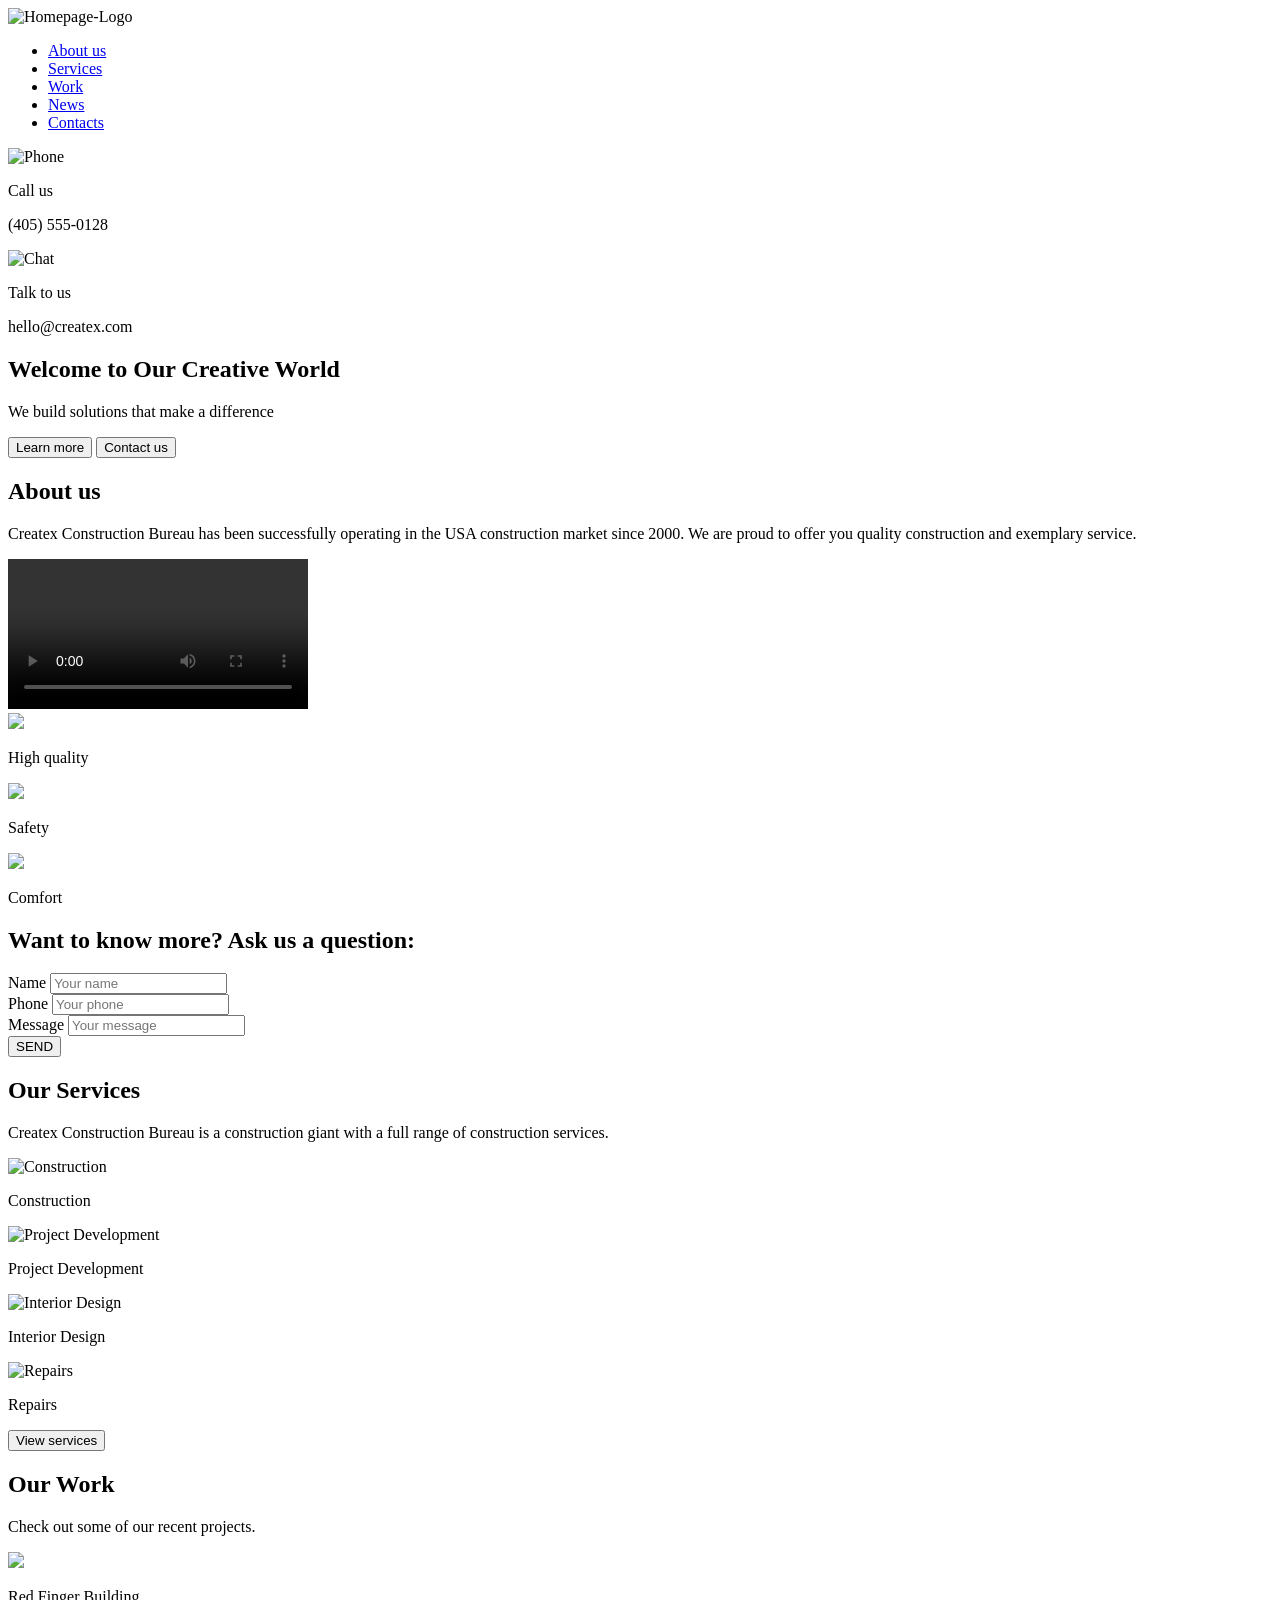
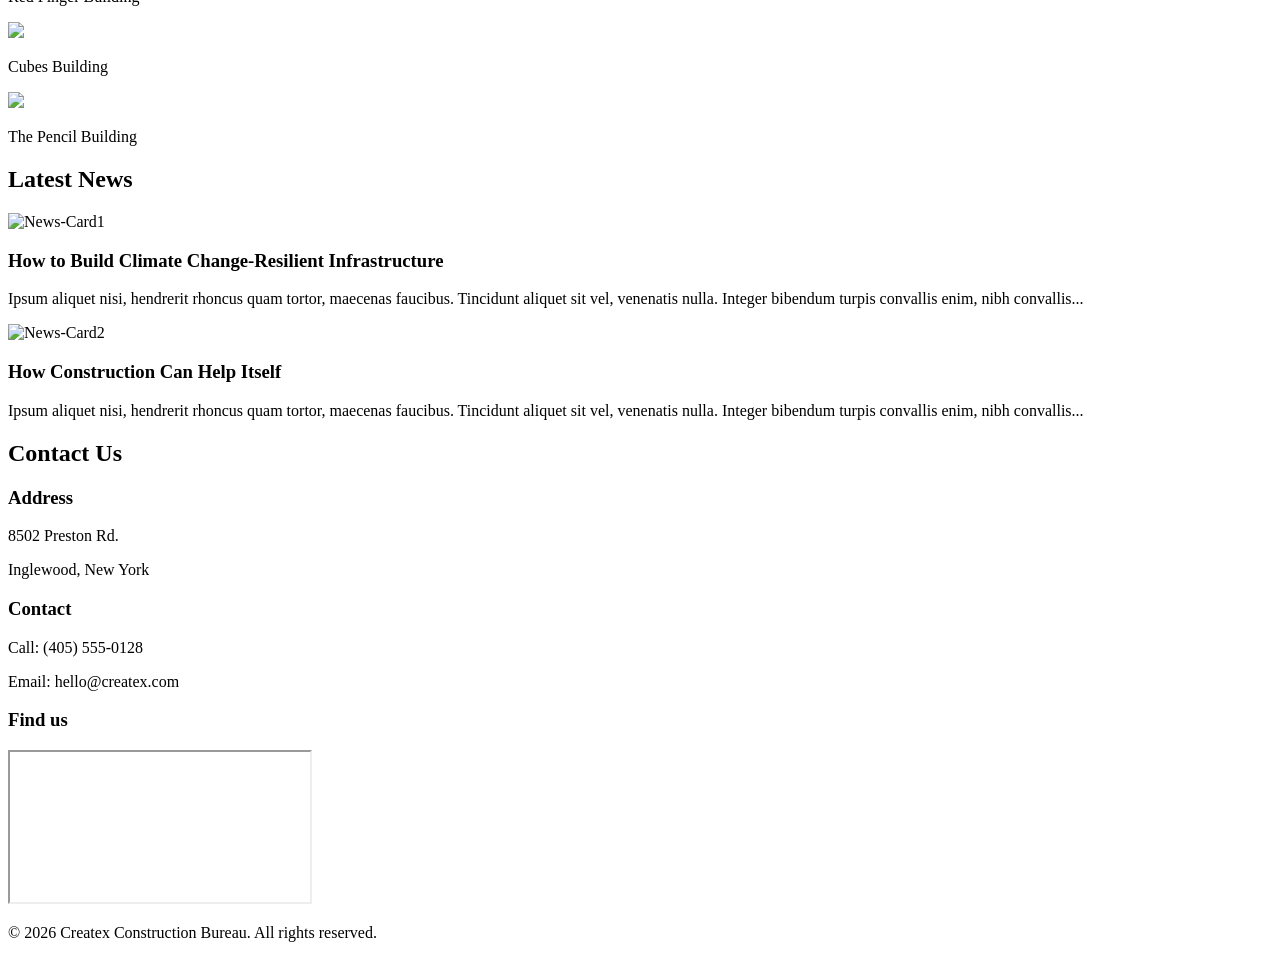
==== index.html @ b49af35c "Add files via upload" ====
<!DOCTYPE html>
<html lang="en">

<head>
    <meta charset="UTF-8">
    <meta name="viewport" content="width=device-width, initial-scale=1.0">
    <title>HomePage</title>
    <link rel="stylesheet" href="styles/style.css">
    <link href="https://fonts.googleapis.com/css2?family=Ubuntu:wght@400;700&display=swap" rel="stylesheet">
</head>

<body>
    <header>
        <nav>
            <div class="logo">
                <img src="homepage-image/homepage_logo.svg" alt="Homepage-Logo">
            </div>

            <ul class="navbar">
                <li><a href="#">About us</a></li>
                <li><a href="#">Services</a></li>
                <li><a href="#">Work</a></li>
                <li><a href="#">News</a></li>
                <li><a href="#">Contacts</a></li>
            </ul>

            <div class="header-contact">
                <img src="homepage-image/homepage_phone-icon.svg" alt="Phone">
                <div>
                    <p class="communication">Call us</p>
                    <p class="communication-information">(405) 555-0128</p>
                </div>
            </div>
            <div class="header-contact">
                <img src="homepage-image/homepage_chat.svg" alt="Chat">
                <div>
                    <p class="communication">Talk to us</p>
                    <p class="communication-information">hello@createx.com</p>
                </div>
            </div>
        </nav>
    </header>

    <section class="main-section">
        <div class="overlay">
            <h1>Welcome to Our Creative World</h1>
            <p>We build solutions that make a difference</p>
            <div class="buttons">
                <button class="button-orange">Learn more</button>
                <button class="button-trans">Contact us</button>
            </div>
        </div>
    </section>
    <section class="about-us">
        <div class="about-content">
            <h2>About us</h2>
            <p>Createx Construction Bureau has been successfully operating in the USA construction market since 2000. We
                are proud to offer you quality construction and exemplary service.</p>
            <div class="video-container">
                <video controls>
                    <source src="istockphoto-1997978840-640_adpp_is.mp4" type="video/mp4">
                </video>
            </div>
        </div>
        <div class="icons">
            <div class="icon-item">
                <img src="ourservices-image/quality.svg">
                <p>High quality</p>
            </div>
            <div class="icon-item">
                <img src="ourservices-image/safety.svg">
                <p>Safety</p>
            </div>
            <div class="icon-item">
                <img src="ourservices-image/comfort.svg">
                <p>Comfort</p>
            </div>
        </div>
    </section>

    <section class="contact-form">
        <h2>Want to know more? Ask us a question:</h2>

        <form>
            <div class="form-field">
                <label for="name">Name</label>
                <input id="name" type="text" name="name" placeholder="Your name" required>
            </div>

            <div class="form-field">
                <label for="phone">Phone</label>
                <input id="phone" type="tel" name="phone" placeholder="Your phone" required>
            </div>

            <div class="form-field message-field">
                <label for="message">Message</label>
                <input id="message" type="text" name="message" placeholder="Your message" required>
            </div>

            <button type="submit" class="button-orange">SEND</button>
        </form>
    </section>

    <section class="our-services">
        <h2>Our Services</h2>
        <p>Createx Construction Bureau is a construction giant with a full range of construction services.</p>
        <div class="services-cards">
            <div class="services-card">
                <img src="ourservices-image/construction.svg" alt="Construction">
                <p>Construction</p>
            </div>
            <div class="services-card">
                <img src="ourservices-image/project-development.svg" alt="Project Development">
                <p>Project Development</p>
            </div>
            <div class="services-card interior-card">
                <img src="ourservices-image/interior-design.svg" alt="Interior Design">
                <p>Interior Design</p>
            </div>
            <div class="services-card ">
                <img src="ourservices-image/repairs.svg" alt="Repairs">
                <p>Repairs</p>
            </div>

        </div>

        <div class="services-btn">
            <button class="button-orange">View services</button>
        </div>

    </section>

    <section class="our-work">
        <h2>Our Work</h2>
        <p>Check out some of our recent projects.</p>
        <div class="work-gallery">
            <div class="work-item">
                <img src="ourwork-image/red-finger-building.svg">
                <p>Red Finger Building</p>
            </div>

            <div class="work-item">
                <img src="ourwork-image/cubes-building.svg">
                <p>Cubes Building</p>
            </div>

            <div class="work-item">
                <img src="ourwork-image/the-pencil-building.svg">
                <p>The Pencil Building</p>
            </div>
        </div>
    </section>

    <section class="news">
        <h2>Latest News</h2>
        <div class="news-container">
            <div class="news-item">
                <img src="news-image/news-card1.svg" alt="News-Card1">
                <h3>How to Build Climate Change-Resilient Infrastructure</h3>
                <p>Ipsum aliquet nisi, hendrerit rhoncus quam tortor, maecenas faucibus. Tincidunt aliquet sit vel,
                    venenatis nulla. Integer bibendum turpis convallis enim, nibh convallis...</p>
            </div>
            <div class="news-item">
                <img src="news-image/news-card2.svg" alt="News-Card2" >
                <h3>How Construction Can Help Itself</h3>
                <p>Ipsum aliquet nisi, hendrerit rhoncus quam tortor, maecenas faucibus. Tincidunt aliquet sit vel,
                    venenatis nulla. Integer bibendum turpis convallis enim, nibh convallis...</p>
            </div>
        </div>
    </section>

    <footer class="contact-info">
        <h2>Contact Us</h2>

        <div class="contact-details">

            <div class="contact-block">
                <h3>Address</h3>
                <p>8502 Preston Rd.</p>
                <p>Inglewood, New York</p>
            </div>

            <div class="contact-block">
                <h3>Contact</h3>
                <p>Call: (405) 555-0128</p>
                <p>Email: hello@createx.com</p>
            </div>

            <div class="contact-block map">
                <h3>Find us</h3>
                <iframe
                    src="https://www.google.com/maps/embed?pb=!1m18!1m12!1m3!1d3027.4221961934704!2d-73.91992772468257!3d40.64262284186112!2m3!1f0!2f0!3f0!3m2!1i1024!2i768!4f13.1!3m3!1m2!1s0x89c25cb95561bc21%3A0x38388f929df4b50c!2s8502%20Preston%20Ct%2C%20Brooklyn%2C%20NY%2011236!5e0!3m2!1sen!2sus!4v1788344647702!5m2!1sen!2sus"
                    allowfullscreen="" loading="lazy">
                </iframe>
            </div>

        </div>

        <div class="footer-bottom">
            <p>© 2026 Createx Construction Bureau. All rights reserved.</p>
        </div>
    </footer>

</body>


</html>
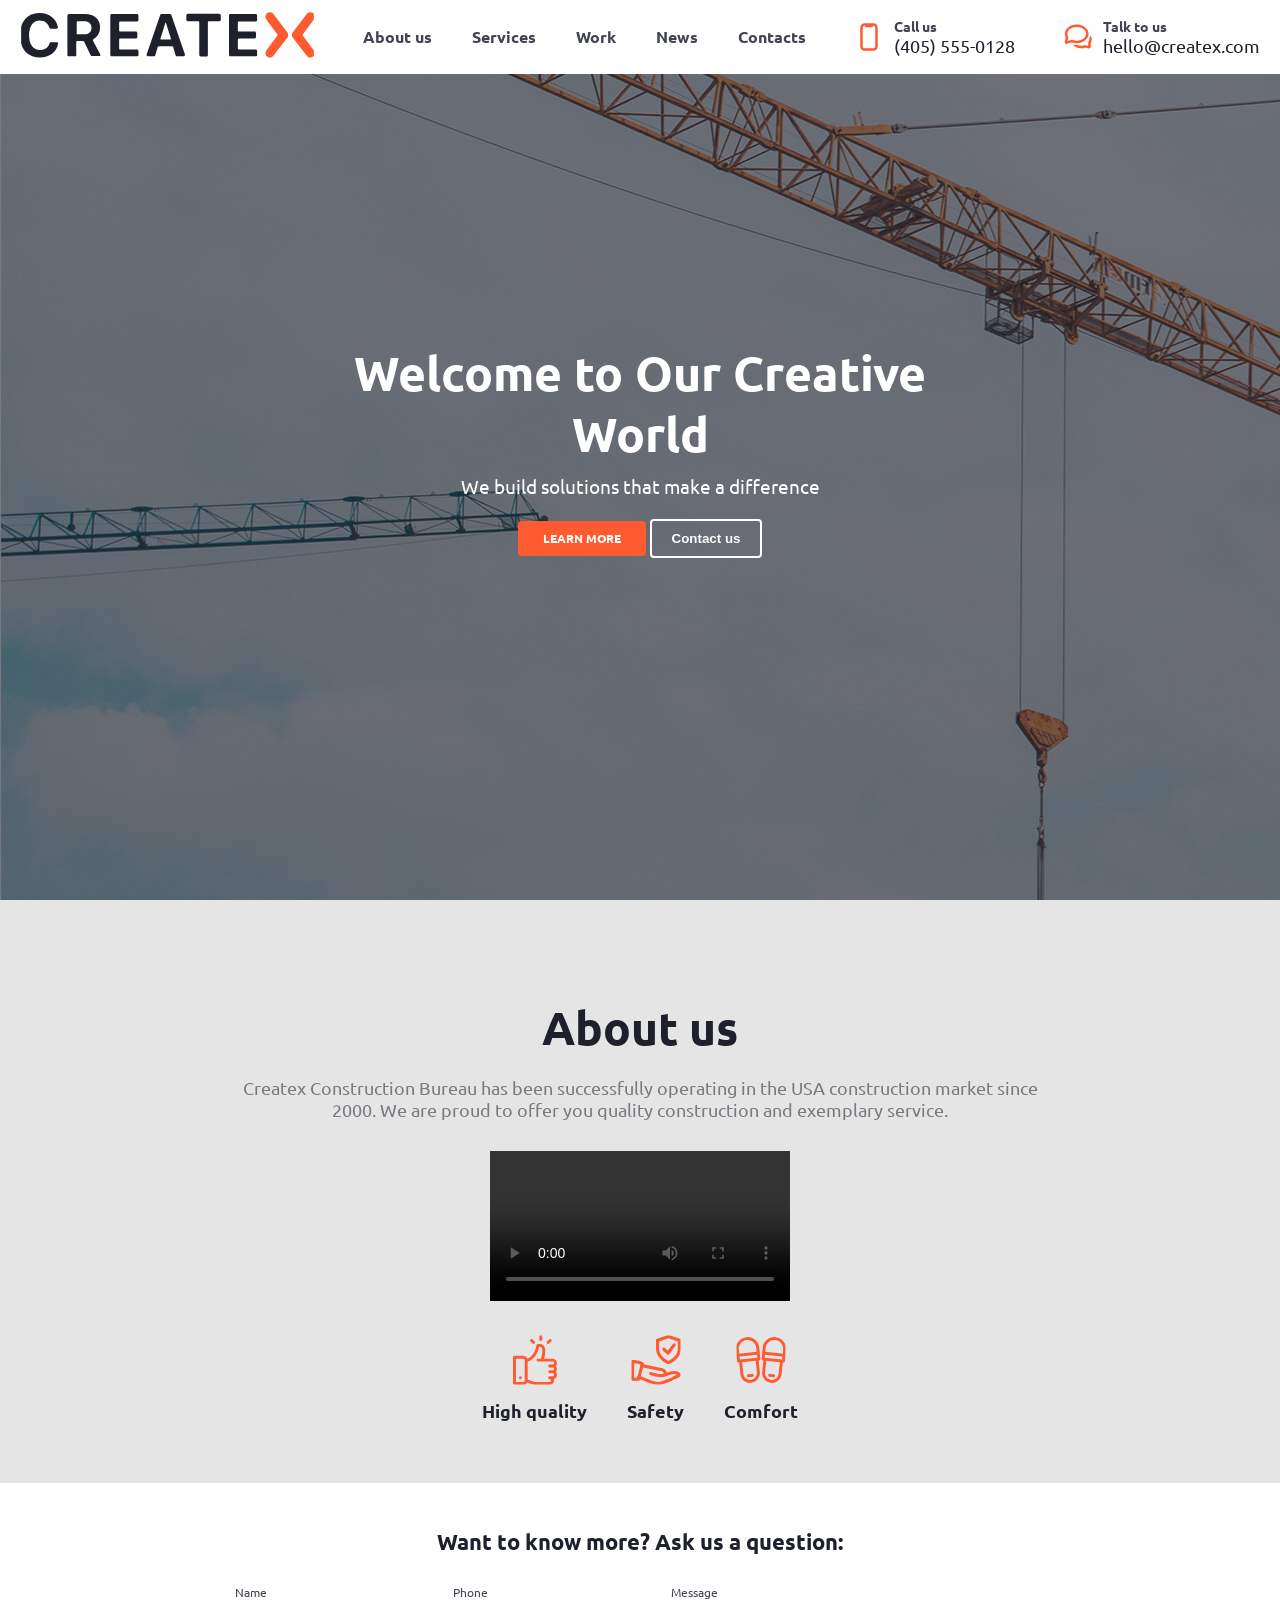
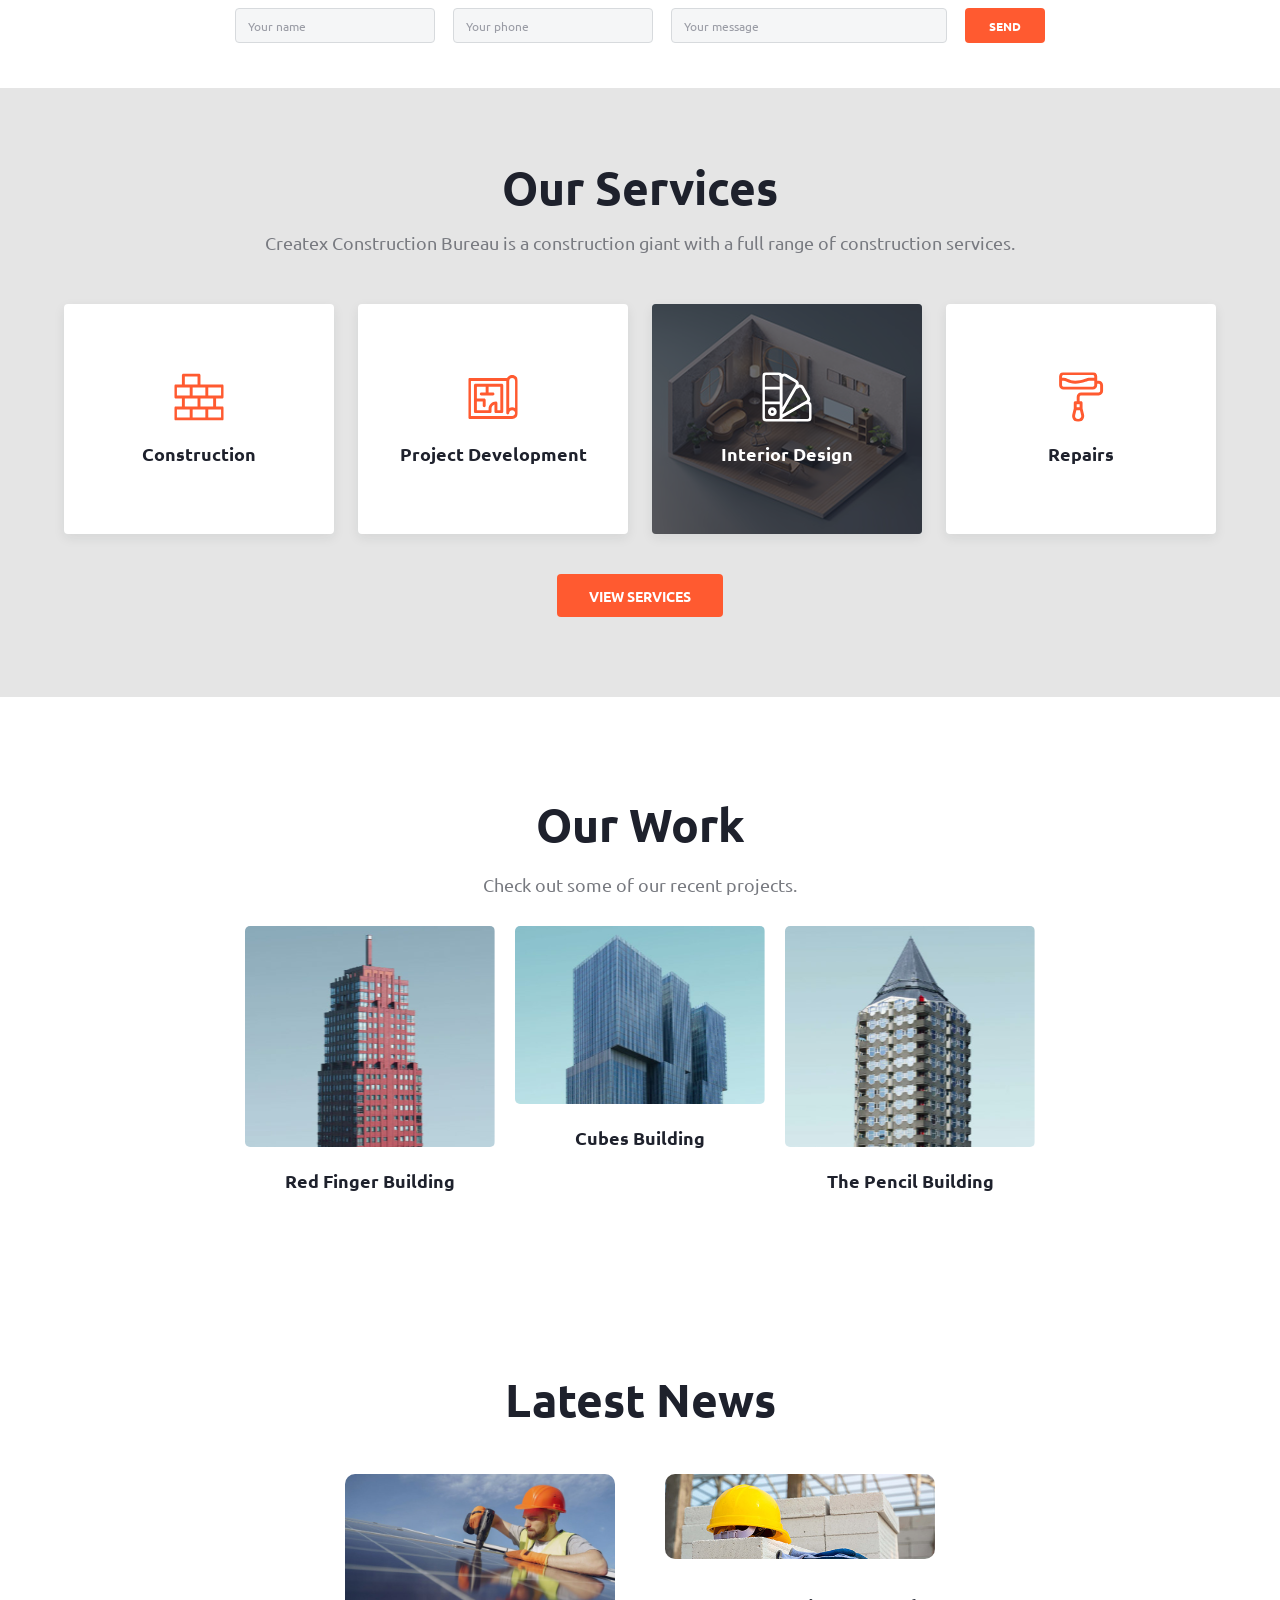
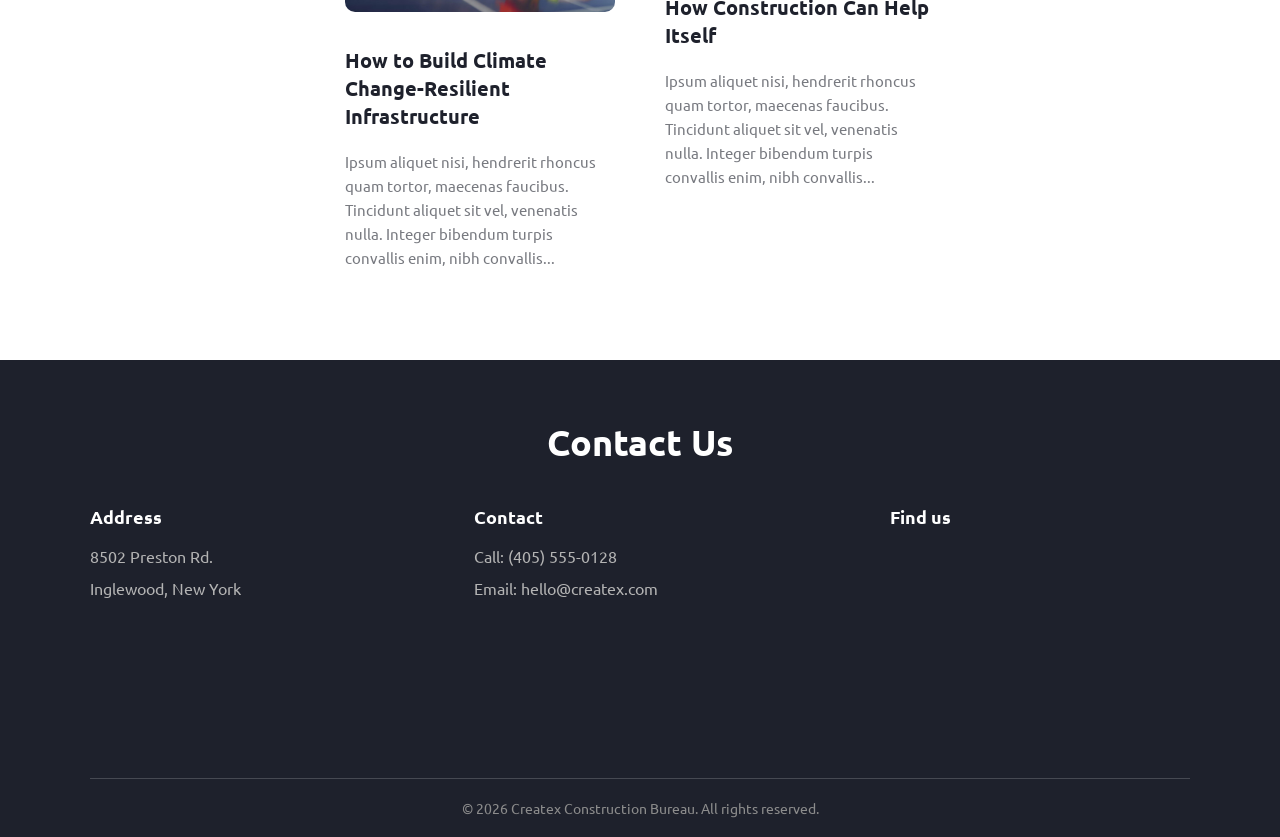
==== commit d0814d46: "Add files via upload" ====
--- a/index.html
+++ b/index.html
@@ -58,7 +58,7 @@
                 are proud to offer you quality construction and exemplary service.</p>
             <div class="video-container">
                 <video controls>
-                    <source src="istockphoto-1997978840-640_adpp_is.mp4" type="video/mp4">
+                    <source src="aboutus-video/istockphoto-1997978840-640_adpp_is.mp4" type="video/mp4">
                 </video>
             </div>
         </div>
--- a/styles/style.css
+++ b/styles/style.css
@@ -0,0 +1,575 @@
+html,
+* {
+    box-sizing: border-box;
+}
+
+body {
+    margin: 0;
+    padding: 0;
+    scroll-behavior: smooth;
+}
+
+header {
+    background-color: white;
+    padding: 10px 20px;
+    position: fixed;
+    top: 0;
+    left: 0;
+    width: 100%;
+    z-index: 1000;
+}
+
+.header-contact {
+    display: flex;
+    align-items: center;
+    gap: 10px;
+}
+
+.header-contact img {
+    width: 30px;
+    height: 30px;
+}
+
+.header-contact p {
+    margin: 0;
+}
+
+.communication {
+    color: rgb(66, 69, 81);
+    font-family: "Ubuntu", sans-serif;
+    font-size: 14px;
+    font-weight: 700;
+}
+
+.communication-information {
+    color: rgb(30, 33, 44);
+    font-family: "Ubuntu", sans-serif;
+    font-size: 18px;
+    font-weight: 400;
+}
+
+nav {
+    display: flex;
+    align-items: center;
+    justify-content: space-between;
+    width: 100%;
+}
+
+
+.navbar {
+    display: flex;
+    gap: 40px;
+    padding: 0px;
+    margin: 0;
+    list-style-type: none;
+}
+
+.navbar li a {
+    color: rgb(66, 69, 81);
+    font-family: "Ubuntu", serif;
+    font-size: 16px;
+    font-weight: 700;
+    line-height: 160%;
+    letter-spacing: 0%;
+    text-align: center;
+    text-decoration: none;
+}
+
+.navbar li a:hover {
+    color: rgb(89, 93, 108);
+}
+
+ul {
+    list-style-type: none;
+    margin: 0;
+    padding: 0;
+
+}
+
+.communication {
+    color: rgb(66, 69, 81);
+    font-family: "Ubuntu", serif;
+    font-size: 14px;
+    font-weight: 700;
+
+}
+
+.communication-information {
+    color: rgb(30, 33, 44);
+    font-family: "Ubuntu", serif;
+    font-weight: 400;
+    font-size: 18px;
+}
+
+.main-section {
+    background: url('../homepage-image/homepage_background-image.svg');
+    position: relative;
+    color: white;
+    height: 100vh;
+}
+
+.main-section .overlay {
+    position: absolute;
+    top: 50%;
+    left: 50%;
+    transform: translate(-50%, -50%);
+    text-align: center;
+}
+
+.main-section h1 {
+    font-size: 3rem;
+    font-weight: 700;
+    font-family: Ubuntu;
+    margin: 0 0 10px;
+}
+
+.main-section p {
+    font-size: 1.2rem;
+    margin: 0 0 20px;
+    font-family: Ubuntu;
+}
+
+.about-us {
+    text-align: center;
+    background: rgb(229, 229, 229);
+    padding: 60px 20px;
+}
+
+.about-content {
+    margin: 0 auto;
+    max-width: 800px;
+}
+
+.about-content h2 {
+    font-size: 46px;
+    font-weight: 700;
+    font-family: Ubuntu;
+    margin-bottom: 20px;
+    color: rgb(30, 33, 44);
+}
+
+.about-content p {
+    font-size: 18px;
+    font-weight: 400;
+    font-family: Ubuntu;
+    margin-bottom: 30px;
+    color: rgb(120, 122, 128);
+}
+
+.video-container {
+    margin-bottom: 30px;
+}
+
+.icons {
+    display: flex;
+    justify-content: center;
+    gap: 40px;
+}
+
+.icon-item {
+    text-align: center;
+}
+
+.icon-item img {
+    height: 50px;
+    margin-bottom: 10px;
+}
+
+.icon-item p {
+    color: rgb(30, 33, 44);
+    font-family: "Ubuntu", sans-serif;
+    font-size: 18px;
+    font-weight: 700;
+    margin: 0;
+}
+
+.our-services {
+    padding: 70px 20px 80px;
+    text-align: center;
+    background-color: rgb(229, 229, 229);
+}
+
+.our-services h2 {
+    margin: 0 0 15px;
+
+    color: rgb(30, 33, 44);
+    font-family: "Ubuntu", sans-serif;
+    font-size: 46px;
+    font-weight: 700;
+}
+
+.our-services>p {
+    margin: 0 auto 50px;
+
+    color: rgb(120, 122, 128);
+    font-family: "Ubuntu", sans-serif;
+    font-size: 18px;
+    font-weight: 400;
+}
+
+.services-cards {
+    display: flex;
+    justify-content: center;
+    gap: 24px;
+
+    max-width: 1200px;
+    margin: 0 auto;
+}
+
+.services-card {
+    position: relative;
+    width: 270px;
+    height: 230px;
+    padding: 20px;
+    display: flex;
+    flex-direction: column;
+    justify-content: center;
+    align-items: center;
+    background-color: white;
+    border-radius: 4px;
+    box-shadow: 0 4px 12px rgba(30, 33, 44, 0.08);
+    transition: transform 0.3s ease, box-shadow 0.3s ease;
+}
+
+.services-card img {
+    width: 50px;
+    height: 50px;
+    margin-bottom: 20px;
+}
+
+.services-card p {
+    margin: 0;
+    color: rgb(30, 33, 44);
+    font-family: "Ubuntu", sans-serif;
+    font-size: 18px;
+    font-weight: 700;
+}
+
+.services-card:hover {
+    transform: scale(1.05);
+}
+
+.interior-card {
+    background-image: url("../ourservices-image/interior-design-bg.svg");
+    background-size: cover;
+    background-position: center;
+    overflow: hidden;
+}
+
+.interior-card::before {
+    content: "";
+    position: absolute;
+    inset: 0;
+    background: rgba(30, 33, 44, 0.65);
+}
+
+.interior-card img,
+.interior-card p {
+    position: relative;
+    z-index: 1;
+}
+
+.interior-card p {
+    color: white;
+}
+
+.services-btn {
+    margin-top: 40px;
+    text-align: center;
+}
+
+.services-btn .button-orange {
+    height: 43px;
+    padding: 0 32px;
+    border: none;
+    border-radius: 4px;
+    background-color: rgb(255, 90, 48);
+    color: white;
+    font-family: "Ubuntu", sans-serif;
+    font-size: 14px;
+    font-weight: 700;
+    text-transform: uppercase;
+    cursor: pointer;
+}
+
+.services-btn .button-orange:hover {
+    background-color: rgb(220, 70, 35);
+}
+
+.contact-form {
+    padding: 45px 40px;
+    background-color: white;
+}
+
+.contact-form h2 {
+    margin: 0 0 28px;
+    text-align: center;
+    color: rgb(30, 33, 44);
+    font-family: "Ubuntu", sans-serif;
+    font-size: 22px;
+    font-weight: 700;
+}
+
+.contact-form form {
+    max-width: 810px;
+    margin: 0 auto;
+    display: flex;
+    align-items: flex-end;
+    gap: 18px;
+}
+
+.form-field {
+    display: flex;
+    flex-direction: column;
+    gap: 8px;
+}
+
+.form-field label {
+    color: rgb(66, 69, 81);
+    font-family: "Ubuntu", sans-serif;
+    font-size: 12px;
+}
+
+.form-field input {
+    width: 200px;
+    height: 35px;
+    padding: 0 12px;
+    border: 1px solid rgb(215, 218, 221);
+    border-radius: 4px;
+    background-color: rgb(245, 246, 247);
+    font-family: "Ubuntu", sans-serif;
+    font-size: 12px;
+}
+
+.form-field input::placeholder {
+    color: rgb(154, 156, 165);
+}
+
+.message-field {
+    flex: 1;
+}
+
+.message-field input {
+    width: 100%;
+}
+
+.contact-form button {
+    width: 80px;
+    height: 35px;
+    padding: 0;
+    border: none;
+    border-radius: 4px;
+    background-color: rgb(255, 90, 48);
+    color: white;
+    font-family: "Ubuntu", sans-serif;
+    font-size: 12px;
+    font-weight: 700;
+    cursor: pointer;
+}
+
+.contact-form button:hover {
+    background-color: rgb(220, 70, 35);
+}
+
+.logo img {
+    height: 50px;
+}
+
+.button-orange {
+    height: 35px;
+    padding: 0 25px;
+    border: none;
+    border-radius: 4px;
+    background-color: rgb(255, 90, 48);
+    color: white;
+    font-family: "Ubuntu", sans-serif;
+    font-size: 12px;
+    font-weight: 700;
+    cursor: pointer;
+    text-transform: uppercase;
+}
+
+.button-orange:hover {
+    background-color: rgb(220, 70, 35);
+}
+
+.button-trans {
+    color: white;
+    background-color: transparent;
+    border: 2px solid white;
+    padding: 10px 20px;
+    font-weight: bold;
+    border-radius: 4px;
+}
+
+.button-trans:hover {
+    background-color: white;
+    color: rgb(150, 150, 150);
+}
+
+.our-work {
+    padding: 60px 20px;
+    text-align: center;
+    background-color: white;
+}
+
+.work-gallery {
+    gap: 20px;
+    display: flex;
+    justify-content: center;
+    flex-wrap: wrap;
+}
+
+.work-item {
+    width: 250px;
+    text-align: center;
+}
+
+.work-item img {
+    width: 100%;
+    border-radius: 5px;
+    transition: transform 0.3s ease;
+}
+
+.work-item img:hover {
+    transform: scale(1.05);
+}
+
+.our-work h2 {
+    font-size: 46px;
+    font-weight: 700;
+    font-family: "Ubuntu", sans-serif;
+    margin-bottom: 20px;
+    color: rgb(30, 33, 44);
+}
+
+.our-work>p {
+    font-size: 18px;
+    font-weight: 400;
+    font-family: "Ubuntu", sans-serif;
+    margin-bottom: 30px;
+    color: rgb(120, 122, 128);
+}
+
+.work-item p {
+    font-size: 18px;
+    font-weight: 700;
+    font-family: "Ubuntu", sans-serif;
+    color: rgb(30, 33, 44);
+}
+
+.news {
+    padding: 60px 20px;
+    text-align: center;
+    background-color: white;
+}
+
+.news-container {
+    gap: 20px;
+    display: flex;
+    justify-content: center;
+    flex-wrap: wrap;
+}
+
+.news-item {
+    width: 300px;
+    background-color: white;
+    border-radius: 10px;
+    padding: 15px;
+    text-align: left;
+}
+
+.news-item img {
+    width: 100%;
+    border-radius: 10px;
+    margin-bottom: 10px;
+}
+
+.news h2 {
+    font-size: 46px;
+    font-weight: 700;
+    font-family: "Ubuntu", sans-serif;
+    margin-bottom: 30px;
+    color: rgb(30, 33, 44);
+}
+
+.news-item h3 {
+    font-size: 20px;
+    font-weight: 700;
+    font-family: "Ubuntu", sans-serif;
+    line-height: 1.4;
+    color: rgb(30, 33, 44);
+}
+
+.news-item p {
+    font-size: 15px;
+    font-weight: 400;
+    font-family: "Ubuntu", sans-serif;
+    line-height: 1.6;
+    color: rgb(120, 122, 128);
+}
+
+.contact-info {
+    padding: 60px 80px 20px;
+    background-color: rgb(30, 33, 44);
+    color: white;
+}
+
+.contact-info h2 {
+    margin: 0 0 40px;
+    text-align: center;
+    font-family: Ubuntu;
+    font-size: 36px;
+    font-weight: 700;
+}
+
+.contact-details {
+    display: flex;
+    justify-content: space-between;
+    align-items: flex-start;
+    gap: 60px;
+    max-width: 1100px;
+    margin: 0 auto;
+}
+
+.contact-block h3 {
+    margin: 0 0 15px;
+    font-family: Ubuntu;
+    font-size: 18px;
+    font-weight: 700;
+    color: white;
+}
+
+.contact-block p {
+    margin: 8px 0;
+    font-family: Ubuntu;
+    font-size: 16px;
+    line-height: 1.5;
+    color: rgb(180, 180, 180);
+}
+
+.map {
+    max-width: 300px;
+}
+
+.map iframe {
+    width: 300px;
+    height: 180px;
+    border: 0;
+    border-radius: 5px;
+}
+
+.footer-bottom {
+    max-width: 1100px;
+    margin: 50px auto 0;
+    padding-top: 20px;
+    border-top: 1px solid rgb(70, 73, 82);
+    text-align: center;
+}
+
+.footer-bottom p {
+    margin: 0;
+    font-family: Ubuntu;
+    font-size: 14px;
+    color: rgb(140, 140, 140);
+}
